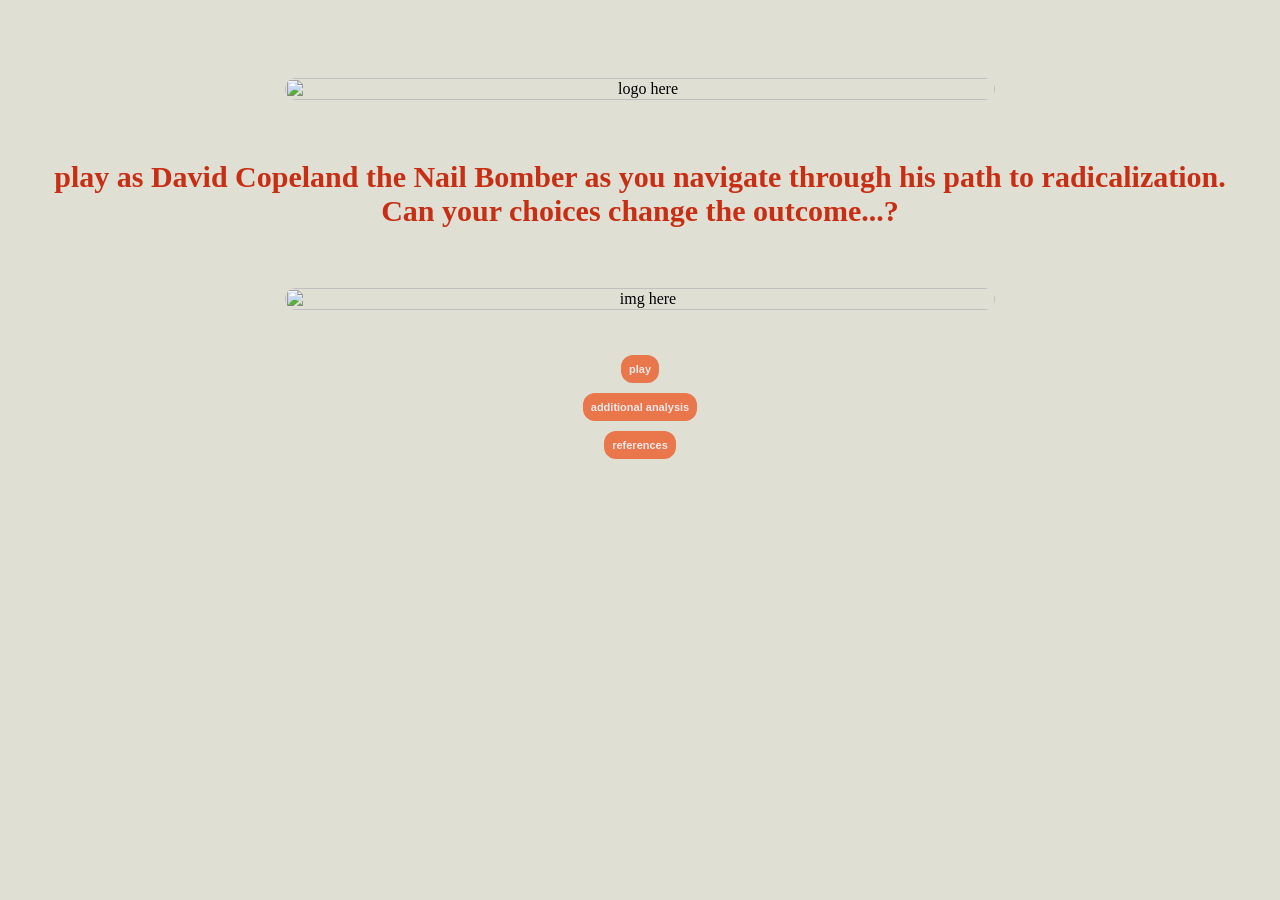
==== index.html @ 7ef7fe9a "initial commit" ====
<html>
    <head>
        <title>home</title>
        <link href="./static/style.css" rel="stylesheet" type="text/css" />
    </head>
    <body>
        <div id="body">
            <div class="logo_container">
                <div align="center">
                    <img src="" width="100%" alt=" logo here">
                </div>
            </div>
            <p class="header">play as David Copeland the Nail Bomber as you navigate through his path to radicalization. Can your choices change the outcome...? </p>
            <div class="img_container">
                <div align="center">
                    <img src="" width="70%" alt=" img here">
                </div>
            </div>
            <div class="button_container">
                <a class="button" href="play.html">play</a>
                <a class="button" href="analysis.html">additional analysis</a>
                <a class="button"  href="references.html">references</a>
            </div>
        </div>


    </body>
</html>
---- static/style.css ----
body {
    background-color: #e0dfd3;
}
p, a, li{
    font-family: arial;
    font-weight:900;
    font-size:11px;
    color: rgb(60, 55, 54);
}

li {
    margin-bottom: 12px;
    margin-top: 12px;
}

.header{
    color:#c72e13;
    font-size: 30px;
    font-family:'Franklin Gothic Medium';
}

.button{
    border-radius: 12px;
    background-color: #ea764c;
    border: none;
    color: #f0e8e8;
    padding: 8px;
    text-align: center;
    text-decoration: none;
    display: inline-block;
    font-family:arial;
    text-decoration:none;
    font-weight:900;
    font-size:11px;
    cursor: pointer;
    margin:5px;

}
.text_button {
    border-radius: 12px;
    background-color: #ea764c;
    border: none;
    text-decoration: none;
    color: #86290a;
    font-size:8px;
    padding-left: 8px;
    padding-right: 8px;
}

.game_text_button {
    border-radius: 12px;
    background-color: #ea4f4c;
    border: none;
    text-decoration: none;
    color: #240a02;
    font-size:8px;
    padding-left: 8px;
    padding-right: 8px;
    margin:8px;
}

.ref_text_button {
    border-radius: 12px;
    /* background-color: #ed9876; */
    border: none;
    text-decoration: none;
    color: #240a02;
    font-size:8px;
    padding-left: 8px;
    padding-right: 8px;
    margin:8px;
}

.button:hover, .text_button:hover, .game_text_button:hover, .ref_text_button:hover {
  background-color: #efa889;
  color: #390707;
}

.button:active, .text_button:active, .game_text_button:active, .ref_text_button:active {
  box-shadow: 0 2px #9e3320;
  transform: translateY(2px);
}

.logo_container, .img_container, .text_container{
    display:block;
    margin-left: auto;
    margin-right: auto;
    width: 60%;
    padding: 30px;
}

img {
    border-radius: 20px;
    width: 100%;
}

.text_container {
    background-color: #ea764c;
    border-radius: 25px;
    margin-bottom: 30px;
    text-align: left;
}

#body {
    padding: 40px;
    display: flex;
    flex-direction: column;
    text-align: center;
}

.button_container {
    margin: 10px;
    display: flex;
    flex-direction: column;
    align-items: flex-start;
    align-items: center;
}

.game_content {
    display:flex;
    flex-direction: column;
    border-radius: 20px;
    background-color: #390707;
    justify-content: center;
    align-items: center;
    text-align: center;
    width: 600px;
    height: 400px;
    color:white;
}

.game_p {
    vertical-align: middle;
    color:#e0dfd3;
}

.game_header {
    font-family: 'Gill Sans MT';
    vertical-align: middle;
    color:#e0dfd3;
    font-size: 60;
}

.outcome_header {
    font-family: 'Gill Sans MT';
    color:#e0dfd3;
    font-size: 30;
    margin-bottom: 10px;
}

.outcome_summary {
    color:#e0dfd3;
    margin-bottom: 30px;
}


.over_text {
    color:white;
    top: 8px;
    left: 16px;
}
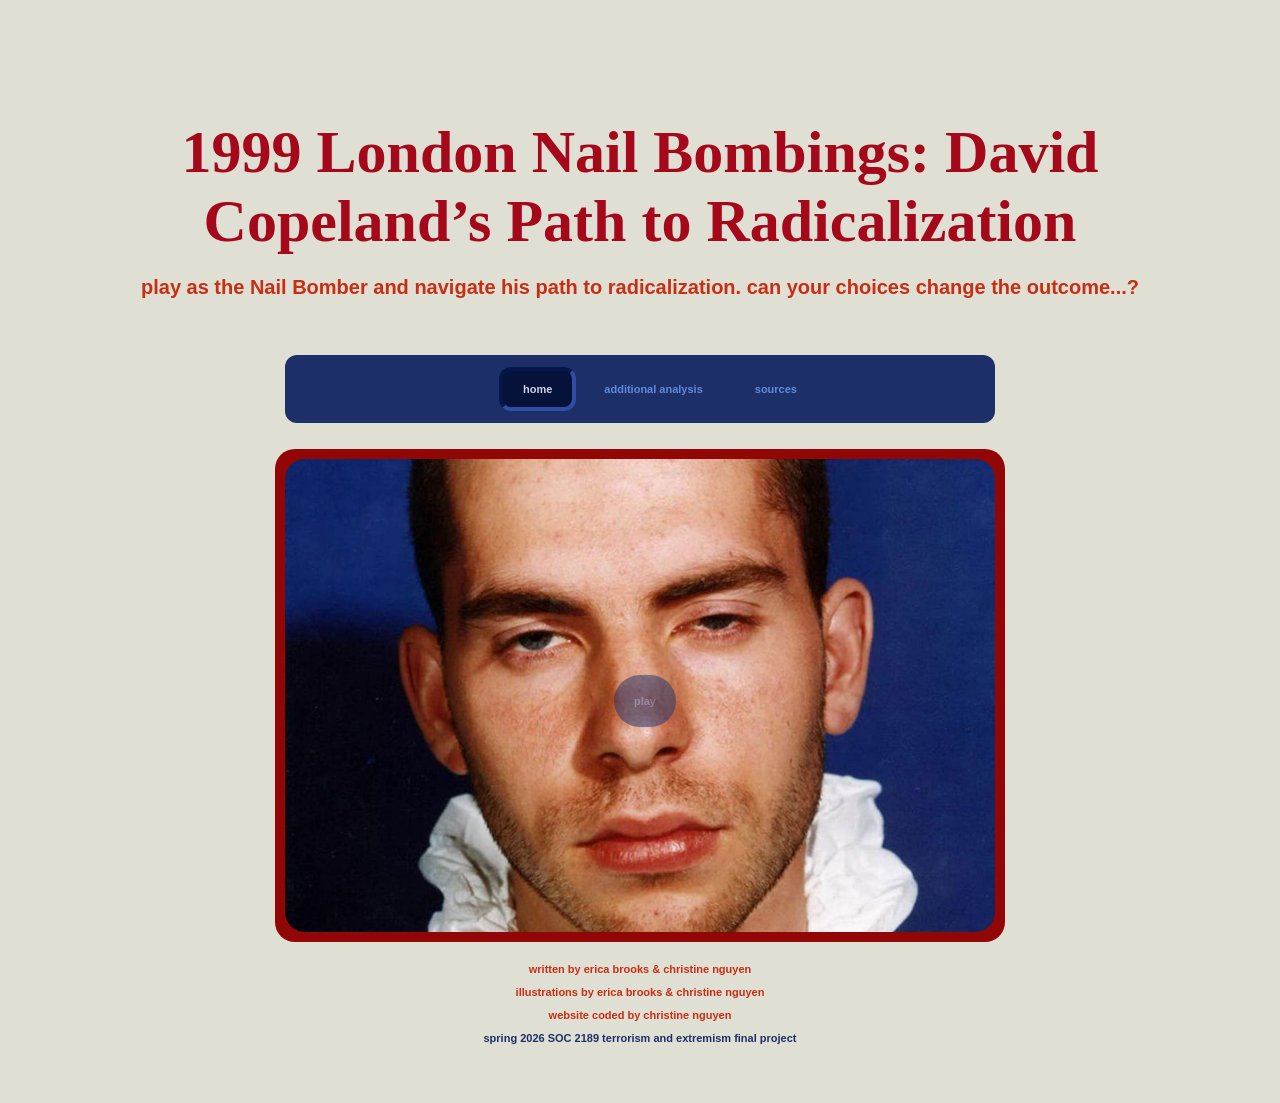
==== commit 116a1fc9: "fixed addendum bug + sources" ====
--- a/index.html
+++ b/index.html
@@ -8,19 +8,29 @@
         <div id="body">
             <div class="logo_container">
                 <div align="center">
-                    <img src="" width="100%" alt=" logo here">
+                    <p class="title">1999 London Nail Bombings: David Copeland’s Path to Radicalization</p>
+                    <p class="header">play as the Nail Bomber and navigate his path to radicalization. can your choices change the outcome...? </p>
                 </div>
             </div>
-            <p class="header">play as David Copeland the Nail Bomber as you navigate through his path to radicalization. Can your choices change the outcome...? </p>
+            <div class="nav" align="center">
+                <ul>
+                    <li><a class="active" href="index.html">home</a></li>
+                    <li><a href="analysis.html">additional analysis</a></li>
+                    <li><a href="sources.html">sources</a></li>
+                </ul>
+            </div>
+            
             <div class="img_container">
                 <div align="center">
-                    <img src="" width="70%" alt=" img here">
+                    <img class="img"src="static/images/david.jpg" width="70%" alt=" img here">
+                    <a class="play_button" href="play.html">play</a>
                 </div>
             </div>
-            <div class="button_container">
-                <a class="button" href="play.html">play</a>
-                <a class="button" href="analysis.html">additional analysis</a>
-                <a class="button"  href="references.html">references</a>
+            <div align="center">
+                <p class="orange">written by erica brooks & christine nguyen</p>
+                <p class="orange">illustrations by erica brooks & christine nguyen</p>
+                <p class="orange">website coded by christine nguyen</p>
+                <p class="blue"> spring 2026 SOC 2189 terrorism and extremism final project</p>
             </div>
         </div>
 
--- a/static/style.css
+++ b/static/style.css
@@ -8,6 +8,28 @@
     color: rgb(60, 55, 54);
 }
 
+.serif{
+    font-family: 'Gill Sans MT';
+    color: #c72e13;
+    font-size: 30px;
+}
+
+.orange{
+    color: #c72e13;
+}
+
+.blue{
+    color: #1c2f69
+}
+
+.title{
+    font-family: 'Gill Sans MT';
+    vertical-align: middle;
+    color:#a5081b;
+    font-size: 60;
+    margin-bottom: 0px;
+}
+
 li {
     margin-bottom: 12px;
     margin-top: 12px;
@@ -15,13 +37,54 @@
 
 .header{
     color:#c72e13;
-    font-size: 30px;
-    font-family:'Franklin Gothic Medium';
-}
-
-.button{
-    border-radius: 12px;
-    background-color: #ea764c;
+    font-size: 20px;
+}
+
+/*navbar*/
+.nav ul {
+    list-style-type: none;
+    overflow:hidden;
+    background-color:#1c2f69;
+    border-radius: 12px;
+}
+.nav li {
+    display: inline-block;
+}
+        
+.nav li a {
+    display: inline-block;
+    font-family:arial;
+    text-decoration:none;
+    font-weight:900;
+    font-size:11px;
+    color: #608add;
+    padding: 12px 20px;
+    background-color: #1c2f69;
+    border-radius: 12px;
+    border: 4px solid #1c2f69;
+}
+.nav li a:hover {
+    color: f0e8e8;
+    padding: 12px 20px;
+    background-color: #e2241a;
+    border-top:4px solid #f27b3f;
+    border-left:4px solid #f27b3f;
+    border-right:4px solid #920606;
+    border-bottom:4px solid #920606;
+}
+.nav .active {
+    background-color: #05123a;
+    color:#cfd2e6;
+    padding: 12px 20px;
+    border-top:4px solid #061648;
+    border-left:4px solid #061648;
+    border-right:4px solid #2f4da5;
+    border-bottom:4px solid #2f4da5;
+}
+
+.button, .play_button{
+    border-radius: 12px;
+    background-color: #1B316D;
     border: none;
     color: #f0e8e8;
     padding: 8px;
@@ -34,8 +97,8 @@
     font-size:11px;
     cursor: pointer;
     margin:5px;
-
-}
+}
+
 .text_button {
     border-radius: 12px;
     background-color: #ea764c;
@@ -71,22 +134,52 @@
     margin:8px;
 }
 
-.button:hover, .text_button:hover, .game_text_button:hover, .ref_text_button:hover {
-  background-color: #efa889;
+/* .button:hover, .text_button:hover, .game_text_button:hover, .ref_text_button:hover {
+  background-color: #e2241a;
   color: #390707;
-}
-
-.button:active, .text_button:active, .game_text_button:active, .ref_text_button:active {
+} */
+
+/* .button:active, .text_button:active, .game_text_button:active, .ref_text_button:active {
   box-shadow: 0 2px #9e3320;
   transform: translateY(2px);
-}
-
-.logo_container, .img_container, .text_container{
+} */
+
+.logo_container, .img_container, .text_container, .nav{
     display:block;
     margin-left: auto;
     margin-right: auto;
     width: 60%;
-    padding: 30px;
+    padding: 10px;
+}
+
+.logo_container{
+    width: 90%;
+}
+
+.img_container{
+    position: relative;
+    margin-bottom: 10px;
+    background-color: #920606;
+    border-radius: 20px;
+}
+
+.play_button{
+    color:#608add;
+    background-color: #1B316D;
+    padding: 20px;
+    border-radius: 200px;
+    position: absolute;
+    top: 50%;
+    left: 50%;
+    transform: translate(-50%, -50%);
+    opacity: 50%;
+}
+
+.play_button:hover, .button:hover{
+    opacity: 100%;
+    border: 4px solid #f27b3f;
+    background-color: #c72e13;
+    color:#e0dfd3;
 }
 
 img {
@@ -95,7 +188,8 @@
 }
 
 .text_container {
-    background-color: #ea764c;
+    color:#e0dfd3;
+    /* background-color: #e2241a; */
     border-radius: 25px;
     margin-bottom: 30px;
     text-align: left;
@@ -116,11 +210,12 @@
     align-items: center;
 }
 
-.game_content {
+.gamestuff{
     display:flex;
     flex-direction: column;
     border-radius: 20px;
     background-color: #390707;
+    padding:40px;
     justify-content: center;
     align-items: center;
     text-align: center;
@@ -141,21 +236,33 @@
     font-size: 60;
 }
 
-.outcome_header {
-    font-family: 'Gill Sans MT';
-    color:#e0dfd3;
-    font-size: 30;
-    margin-bottom: 10px;
-}
-
-.outcome_summary {
-    color:#e0dfd3;
-    margin-bottom: 30px;
-}
-
-
 .over_text {
     color:white;
     top: 8px;
     left: 16px;
+}
+
+.outcome_text{
+    font-family: gill sans mt;
+    font-size: 25px;
+    color:#920606;
+}
+
+.addendum {
+    padding:20px;
+}
+
+.addendum_text{
+    font-family: gill sans mt;
+    color:#1B316D;
+}
+
+.references{
+    padding:15%;
+    padding-top: 0;
+}
+
+p .references{
+    font-family: gill sans mt;
+    color:#1B316D;
 }
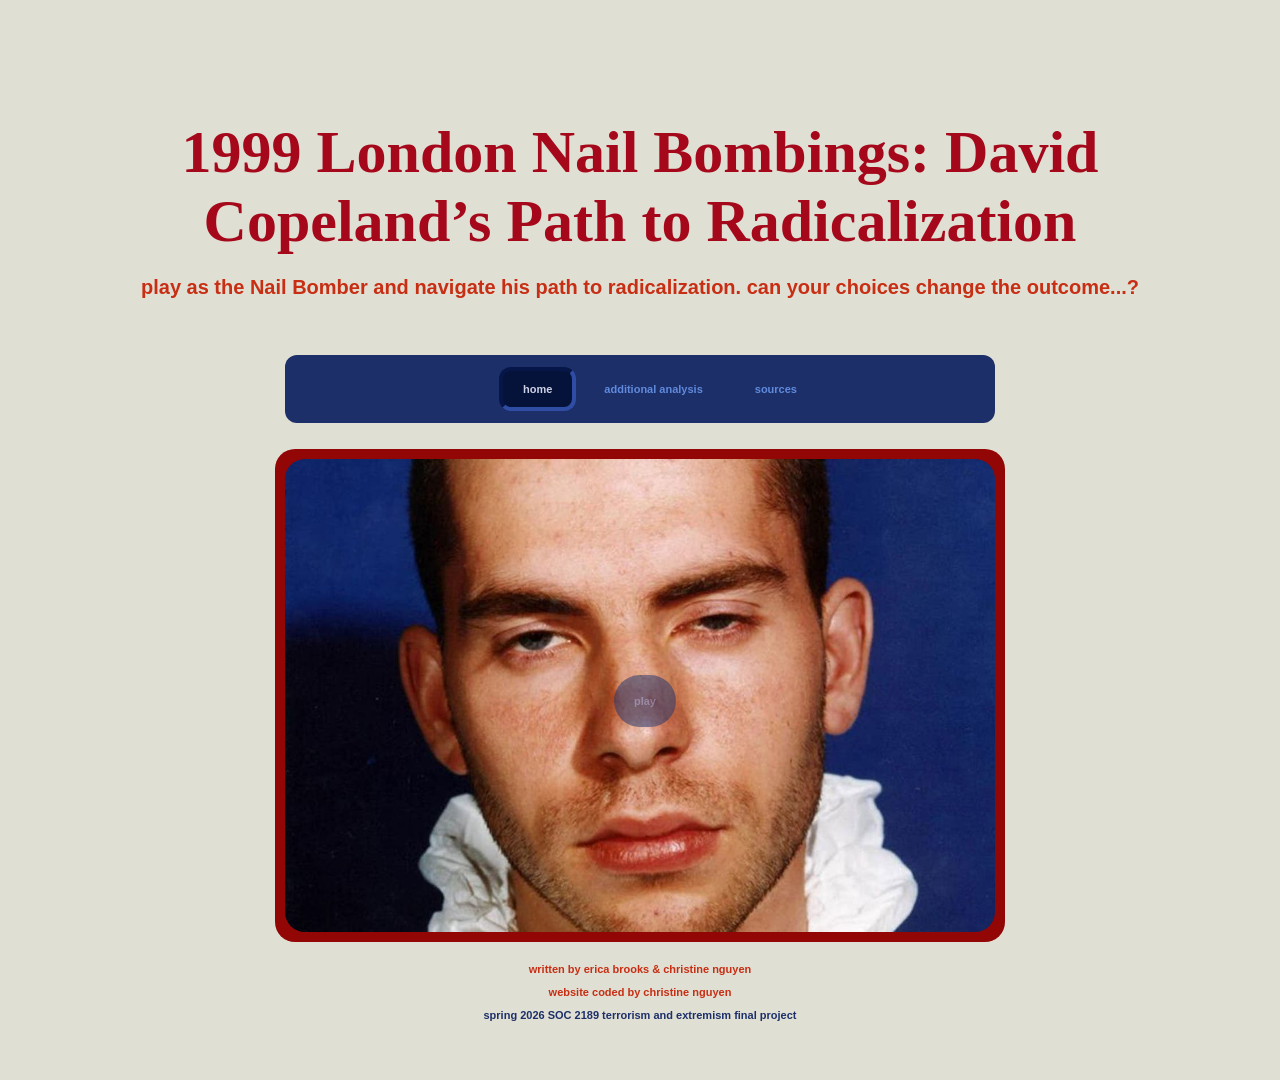
==== commit 41cdcd35: "format" ====
--- a/index.html
+++ b/index.html
@@ -28,7 +28,6 @@
             </div>
             <div align="center">
                 <p class="orange">written by erica brooks & christine nguyen</p>
-                <p class="orange">illustrations by erica brooks & christine nguyen</p>
                 <p class="orange">website coded by christine nguyen</p>
                 <p class="blue"> spring 2026 SOC 2189 terrorism and extremism final project</p>
             </div>
--- a/static/style.css
+++ b/static/style.css
@@ -134,10 +134,10 @@
     margin:8px;
 }
 
-/* .button:hover, .text_button:hover, .game_text_button:hover, .ref_text_button:hover {
+.button:hover, .text_button:hover, .game_text_button:hover, .ref_text_button:hover {
   background-color: #e2241a;
   color: #390707;
-} */
+}
 
 /* .button:active, .text_button:active, .game_text_button:active, .ref_text_button:active {
   box-shadow: 0 2px #9e3320;
@@ -252,17 +252,19 @@
     padding:20px;
 }
 
-.addendum_text{
+.references, .analysis{
+    padding:15%;
+    padding-top: 0;
+}
+
+.addendum_text, .reference_text{
     font-family: gill sans mt;
     color:#1B316D;
 }
 
-.references{
-    padding:15%;
-    padding-top: 0;
-}
-
-p .references{
+
+.analysis_header{
     font-family: gill sans mt;
-    color:#1B316D;
+    font-weight:900;
+    font-size: 30px;
 }
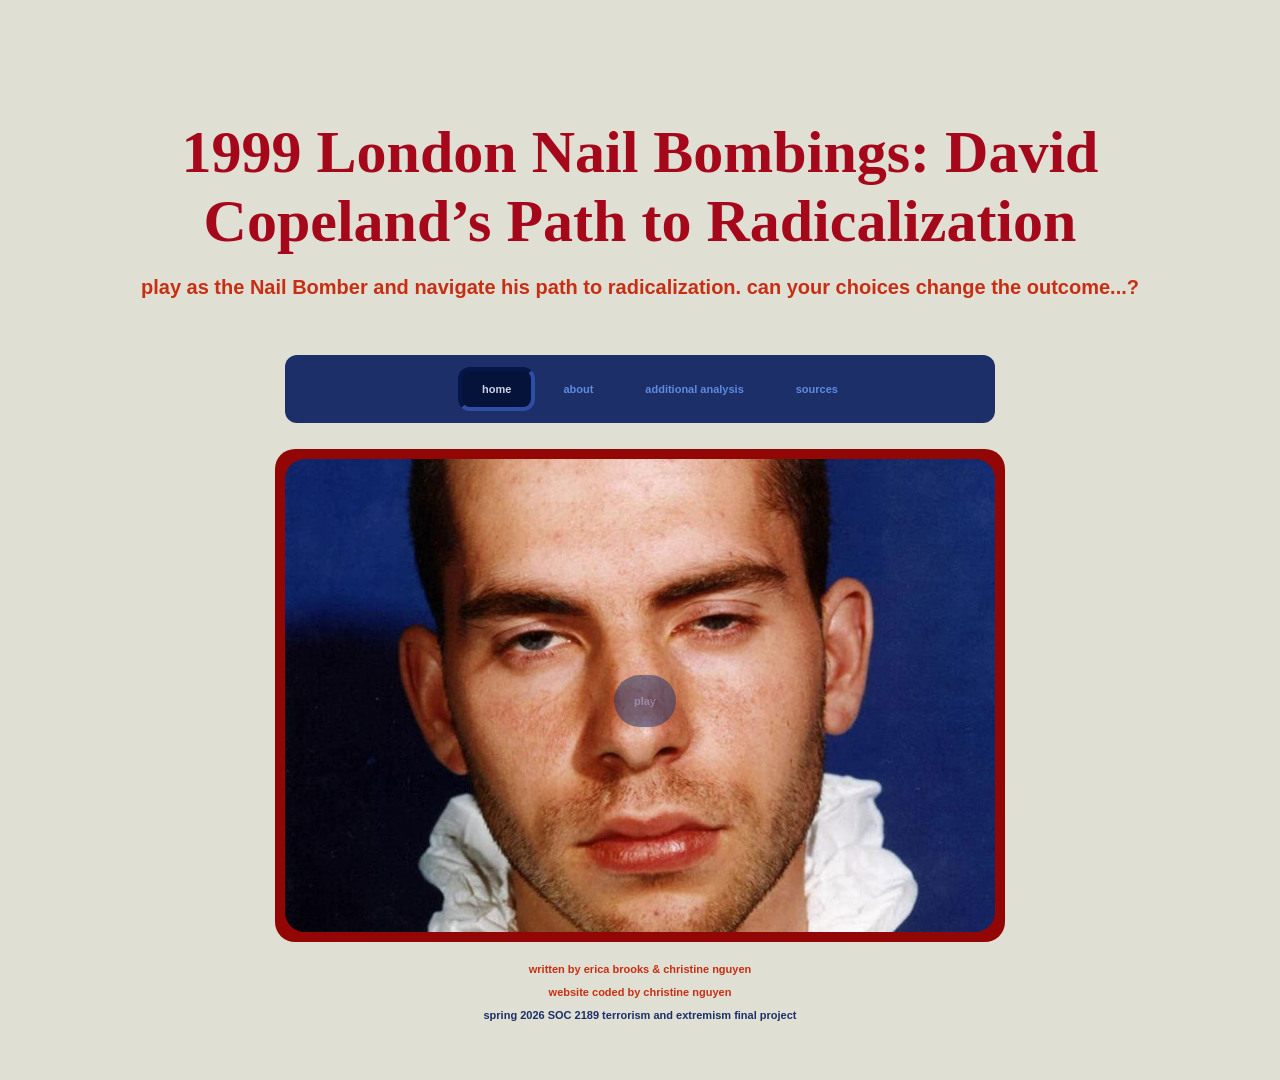
==== commit 7233f3a5: "about" ====
--- a/index.html
+++ b/index.html
@@ -15,6 +15,7 @@
             <div class="nav" align="center">
                 <ul>
                     <li><a class="active" href="index.html">home</a></li>
+                    <li><a href="about.html">about</a></li>
                     <li><a href="analysis.html">additional analysis</a></li>
                     <li><a href="sources.html">sources</a></li>
                 </ul>
